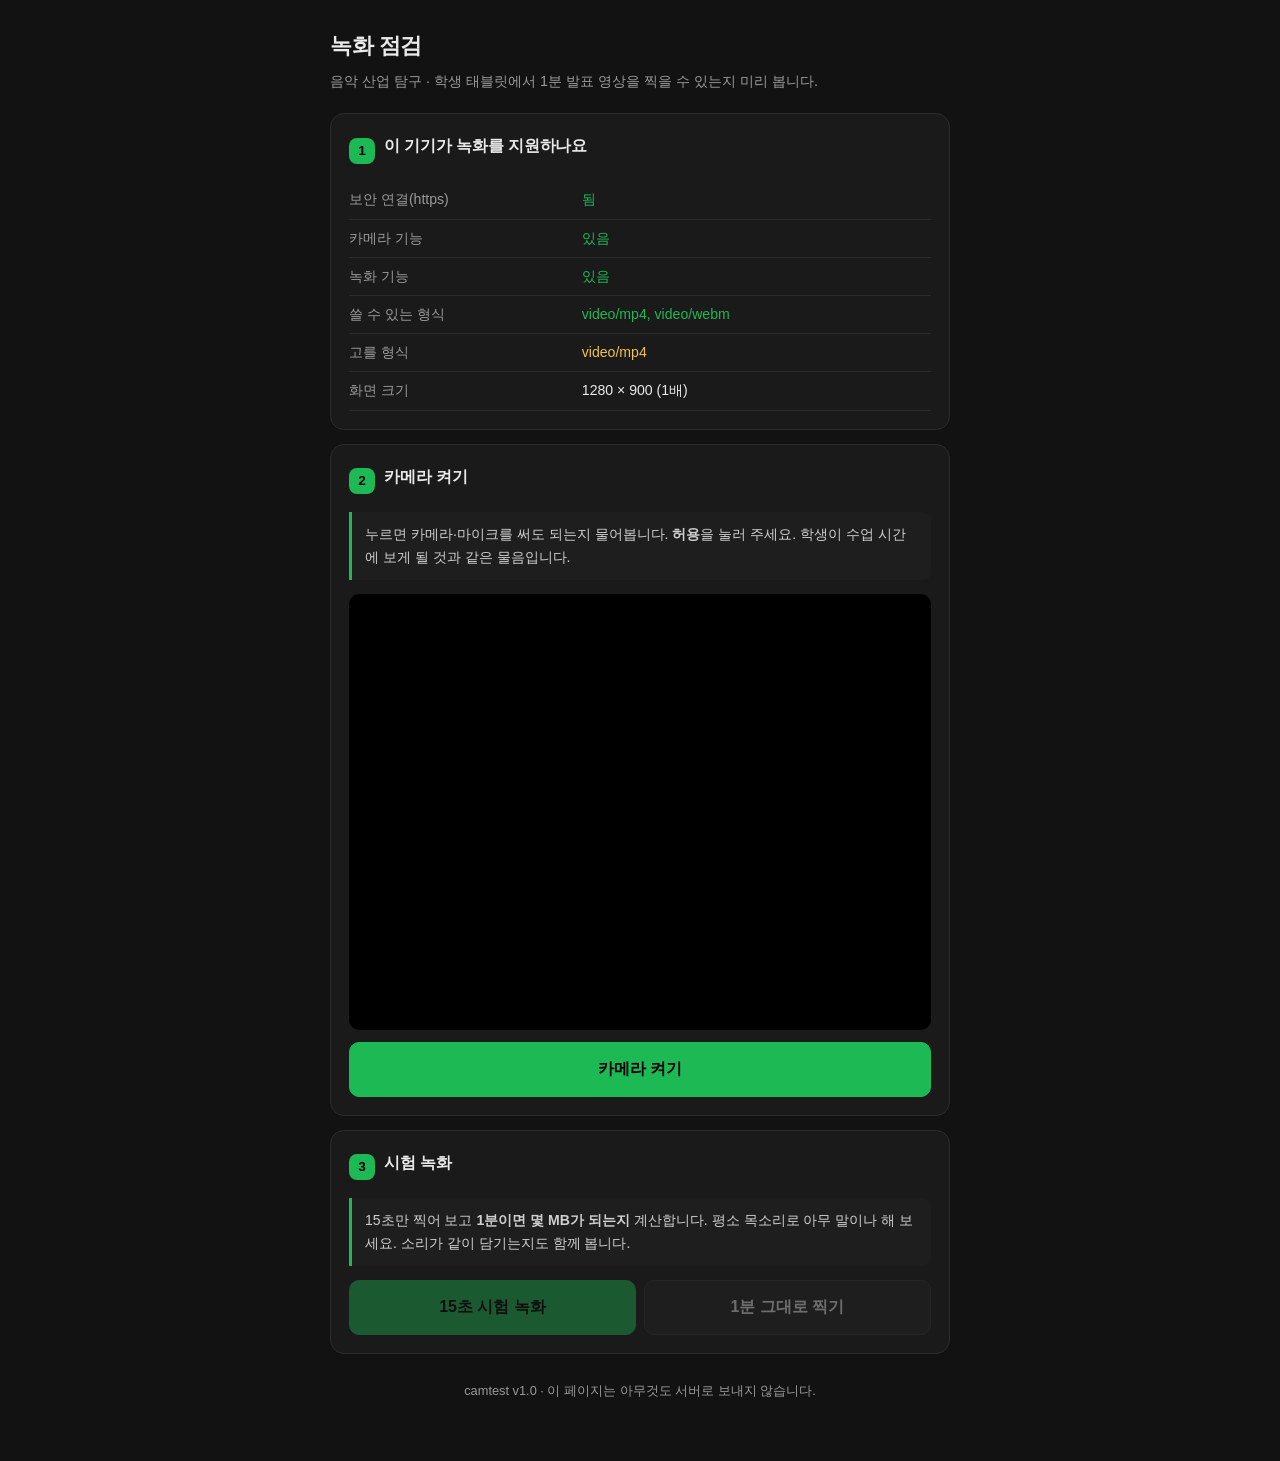
==== camtest.html @ 09748691 "Add files via upload" ====
<!DOCTYPE html>
<html lang="ko">
<head>
<meta charset="utf-8">
<meta name="viewport" content="width=device-width, initial-scale=1, viewport-fit=cover">
<meta name="theme-color" content="#121212">
<meta name="robots" content="noindex">
<title>녹화 점검 · 음악 산업 탐구</title>
<style>
:root{
  --bg:#121212; --card:#1a1a1a; --line:#2c2c2c;
  --tx:#eaeaea; --dim:#9a9a9a; --accent:#1DB954;
  --warn:#F2C14E; --bad:#E8734A;
}
*{box-sizing:border-box}
body{
  margin:0; padding:0 16px 60px;
  background:var(--bg); color:var(--tx);
  font-family:-apple-system,BlinkMacSystemFont,"Apple SD Gothic Neo","Malgun Gothic",
              "Noto Sans KR",sans-serif;
  font-size:16px; line-height:1.65; -webkit-text-size-adjust:100%;
}
.wrap{max-width:620px; margin:0 auto}
header{padding:28px 0 6px}
h1{font-size:1.35rem; margin:0 0 6px; letter-spacing:-.02em}
h2{font-size:1.02rem; margin:0 0 10px; letter-spacing:-.01em}
.sub{color:var(--dim); font-size:.9rem; margin:0}
.card{
  background:var(--card); border:1px solid var(--line);
  border-radius:14px; padding:18px; margin-top:14px;
}
.step{display:flex; align-items:center; gap:9px; margin-bottom:12px}
.no{
  width:26px; height:26px; flex:0 0 26px; border-radius:8px;
  background:var(--accent); color:#000; font-weight:700; font-size:.85rem;
  display:grid; place-items:center;
}
button{
  font:inherit; font-weight:600; color:var(--tx);
  background:#262626; border:1px solid #383838; border-radius:10px;
  padding:13px 18px; min-height:48px; cursor:pointer;
}
button.primary{background:var(--accent); border-color:var(--accent); color:#000}
button.block{display:block; width:100%}
button:disabled{opacity:.4; cursor:default}
button+button{margin-top:8px}
.row{display:flex; gap:8px; flex-wrap:wrap}
.row>button{flex:1 1 150px; margin-top:0}
video{
  width:100%; aspect-ratio:4/3; background:#000;
  border-radius:10px; display:block; object-fit:cover;
}
table{width:100%; border-collapse:collapse; font-size:.88rem}
td{padding:7px 0; border-bottom:1px solid var(--line); vertical-align:top}
td:first-child{color:var(--dim); width:40%; padding-right:10px}
td:last-child{font-variant-numeric:tabular-nums; word-break:break-all}
.ok{color:var(--accent)} .warn{color:var(--warn)} .bad{color:var(--bad)}
.dim{color:var(--dim)}
.note{
  background:#1e1e1e; border-left:3px solid var(--accent);
  padding:11px 13px; border-radius:0 8px 8px 0;
  font-size:.88rem; color:#cfcfcf; margin:0 0 14px;
}
.big{font-size:2.1rem; font-weight:700; text-align:center;
     font-variant-numeric:tabular-nums; margin:8px 0 2px; letter-spacing:-.02em}
.biglab{text-align:center; color:var(--dim); font-size:.85rem; margin:0 0 6px}
.clock{
  position:absolute; top:10px; left:10px;
  background:rgba(0,0,0,.66); color:#fff; border-radius:8px;
  padding:4px 10px; font-size:.9rem; font-weight:700;
  font-variant-numeric:tabular-nums;
}
.rec{
  position:absolute; top:10px; right:10px; display:flex; align-items:center; gap:6px;
  background:rgba(0,0,0,.66); border-radius:8px; padding:4px 10px; font-size:.82rem;
}
.rec i{width:9px; height:9px; border-radius:50%; background:var(--bad); display:block;
       animation:blink 1s steps(1) infinite}
@keyframes blink{50%{opacity:.15}}
.vidbox{position:relative}
.hide{display:none !important}
textarea{
  width:100%; min-height:150px; background:#0e0e0e; color:var(--tx);
  border:1px solid var(--line); border-radius:10px; padding:12px;
  font-family:ui-monospace,SFMono-Regular,Menlo,monospace; font-size:.8rem; line-height:1.5;
}
footer{color:var(--dim); font-size:.8rem; text-align:center; margin-top:26px}
</style>
</head>
<body>
<div class="wrap">

<header>
  <h1>녹화 점검</h1>
  <p class="sub">음악 산업 탐구 · 학생 태블릿에서 1분 발표 영상을 찍을 수 있는지 미리 봅니다.</p>
</header>

<!-- 1단계 -------------------------------------------------------------- -->
<div class="card">
  <div class="step"><div class="no">1</div><h2>이 기기가 녹화를 지원하나요</h2></div>
  <table id="tblEnv"><tr><td>확인하는 중…</td><td></td></tr></table>
</div>

<!-- 2단계 -------------------------------------------------------------- -->
<div class="card">
  <div class="step"><div class="no">2</div><h2>카메라 켜기</h2></div>
  <p class="note">누르면 카메라·마이크를 써도 되는지 물어봅니다. <b>허용</b>을 눌러 주세요.
    학생이 수업 시간에 보게 될 것과 같은 물음입니다.</p>
  <div class="vidbox">
    <video id="live" playsinline muted></video>
    <div class="clock hide" id="clock">00:15</div>
    <div class="rec hide" id="recDot"><i></i>녹화 중</div>
  </div>
  <button class="primary block" id="btnCam" style="margin-top:12px">카메라 켜기</button>
  <table id="tblCam" class="hide" style="margin-top:12px"></table>
</div>

<!-- 3단계 -------------------------------------------------------------- -->
<div class="card">
  <div class="step"><div class="no">3</div><h2>시험 녹화</h2></div>
  <p class="note">15초만 찍어 보고 <b>1분이면 몇 MB가 되는지</b> 계산합니다.
    평소 목소리로 아무 말이나 해 보세요. 소리가 같이 담기는지도 함께 봅니다.</p>
  <div class="row">
    <button class="primary" id="btnRec15" disabled>15초 시험 녹화</button>
    <button id="btnRec60" disabled>1분 그대로 찍기</button>
  </div>
  <div id="result" class="hide" style="margin-top:16px">
    <p class="big" id="bigMB">–</p>
    <p class="biglab">1분 영상 예상 용량</p>
    <table id="tblRec"></table>
  </div>
</div>

<!-- 4단계 -------------------------------------------------------------- -->
<div class="card hide" id="cardPlay">
  <div class="step"><div class="no">4</div><h2>찍은 것 확인</h2></div>
  <p class="note">소리가 나오는지, 얼굴이 알아볼 만한지 보세요.
    여기서 잘 나오면 학생 화면에 그대로 넣을 수 있습니다.</p>
  <video id="play" controls playsinline></video>
  <button class="block" id="btnDl" style="margin-top:12px">이 영상을 태블릿에 내려받기</button>
</div>

<!-- 5단계 -------------------------------------------------------------- -->
<div class="card hide" id="cardSum">
  <div class="step"><div class="no">5</div><h2>결과 보내기</h2></div>
  <p class="note">아래 글을 통째로 복사해서 저에게 붙여 주시면,
    이 기기에 맞춰 화질과 용량을 정하겠습니다.</p>
  <textarea id="sum" readonly></textarea>
  <button class="primary block" id="btnCopy" style="margin-top:10px">복사하기</button>
</div>

<footer>camtest v1.0 · 이 페이지는 아무것도 서버로 보내지 않습니다.</footer>
</div>

<script>
/* ==========================================================================
   녹화 점검 — 학생 태블릿에서 MediaRecorder 가 쓸 만한지 재 봅니다.
   서버 통신은 하지 않습니다. 찍은 영상은 이 기기 메모리에만 있습니다.
   ========================================================================== */

var $ = function (s) { return document.querySelector(s); };
var LOG = {};                 // 결과 요약에 담을 값
var stream = null, rec = null, chunks = [], blob = null, mime = '';
var TARGET_V = 600000, TARGET_A = 64000;   // 480p 600kbps + 소리 64kbps 를 노림

/* 코덱 후보. 앞에 있는 것부터 씁니다.
   mp4 가 되면 mp4 를 씁니다 — 아이패드·갤럭시탭·PC 어디서나 바로 재생됩니다. */
var CAND = [
  'video/mp4;codecs=avc1.42E01E,mp4a.40.2',
  'video/mp4',
  'video/webm;codecs=h264,opus',
  'video/webm;codecs=vp8,opus',
  'video/webm;codecs=vp9,opus',
  'video/webm'
];

function row(k, v, cls) {
  return '<tr><td>' + k + '</td><td' + (cls ? ' class="' + cls + '"' : '') + '>' + v + '</td></tr>';
}
function mb(bytes) { return (bytes / 1048576).toFixed(1); }

/* ---------- 1단계 · 기기 확인 ---------------------------------------- */
(function checkEnv() {
  var out = '';
  var secure = window.isSecureContext;
  var hasGUM = !!(navigator.mediaDevices && navigator.mediaDevices.getUserMedia);
  var hasMR  = (typeof MediaRecorder !== 'undefined');

  LOG.ua = navigator.userAgent;
  LOG.secure = secure; LOG.gum = hasGUM; LOG.mr = hasMR;

  out += row('보안 연결(https)', secure ? '됨' : '아님 — 이러면 카메라를 못 씁니다',
             secure ? 'ok' : 'bad');
  out += row('카메라 기능', hasGUM ? '있음' : '없음', hasGUM ? 'ok' : 'bad');
  out += row('녹화 기능', hasMR ? '있음' : '없음 — 이 기기는 앱 안에서 못 찍습니다',
             hasMR ? 'ok' : 'bad');

  var good = [];
  if (hasMR && MediaRecorder.isTypeSupported) {
    for (var i = 0; i < CAND.length; i++) {
      try { if (MediaRecorder.isTypeSupported(CAND[i])) good.push(CAND[i]); } catch (e) {}
    }
  }
  LOG.codecs = good;
  mime = good[0] || '';
  out += row('쓸 수 있는 형식',
             good.length ? good.map(function (g) { return g.split(';')[0]; })
                               .filter(function (v, i, a) { return a.indexOf(v) === i; }).join(', ')
                         : '없음',
             good.length ? 'ok' : 'bad');
  out += row('고를 형식', mime || '—', mime.indexOf('mp4') === 0 ? 'ok' : (mime ? 'warn' : 'bad'));
  out += row('화면 크기', window.screen.width + ' × ' + window.screen.height +
             ' (' + (window.devicePixelRatio || 1) + '배)');

  $('#tblEnv').innerHTML = out;

  if (!secure || !hasGUM || !hasMR) {
    $('#btnCam').disabled = true;
    $('#btnCam').textContent = '이 기기에서는 앱 안 녹화가 안 됩니다';
  }
})();

/* ---------- 2단계 · 카메라 ------------------------------------------- */
$('#btnCam').addEventListener('click', async function () {
  var b = $('#btnCam');
  b.disabled = true; b.textContent = '카메라를 여는 중…';
  try {
    stream = await navigator.mediaDevices.getUserMedia({
      video: { facingMode: 'user',
               width:  { ideal: 640 },
               height: { ideal: 480 },
               frameRate: { ideal: 24, max: 30 } },
      audio: { echoCancellation: true, noiseSuppression: true }
    });
  } catch (e) {
    LOG.camError = e.name + ' / ' + e.message;
    b.disabled = false; b.textContent = '다시 켜 보기';
    $('#tblCam').classList.remove('hide');
    $('#tblCam').innerHTML = row('카메라를 못 켰습니다', e.name + ' — ' + e.message, 'bad') +
      row('흔한 까닭',
          e.name === 'NotAllowedError' ? '허용을 안 눌렀거나, 기기 설정에서 막혀 있습니다.'
        : e.name === 'NotFoundError'   ? '앞 카메라를 찾지 못했습니다.'
        : e.name === 'NotReadableError'? '다른 앱이 카메라를 쓰고 있습니다.'
        : '학교에서 관리 설정으로 막았을 수 있습니다.');
    showSummary();
    return;
  }

  $('#live').srcObject = stream;
  $('#live').play().catch(function () {});
  b.classList.add('hide');

  var vt = stream.getVideoTracks()[0], at = stream.getAudioTracks()[0];
  var s = vt ? vt.getSettings() : {};
  LOG.video = s; LOG.audio = !!at;

  $('#tblCam').classList.remove('hide');
  $('#tblCam').innerHTML =
    row('실제 화면 크기', (s.width || '?') + ' × ' + (s.height || '?'), 'ok') +
    row('초당 장면 수', (s.frameRate ? Math.round(s.frameRate) : '?') + ' 장') +
    row('마이크', at ? '잡힘' : '없음', at ? 'ok' : 'bad');

  $('#btnRec15').disabled = false;
  $('#btnRec60').disabled = false;
});

/* ---------- 3단계 · 녹화 --------------------------------------------- */
function record(seconds) {
  if (!stream) return;
  chunks = []; blob = null;
  $('#result').classList.add('hide');
  $('#cardPlay').classList.add('hide');
  $('#btnRec15').disabled = true; $('#btnRec60').disabled = true;

  var opt = { videoBitsPerSecond: TARGET_V, audioBitsPerSecond: TARGET_A };
  if (mime) opt.mimeType = mime;

  try { rec = new MediaRecorder(stream, opt); }
  catch (e) {
    try { rec = new MediaRecorder(stream); }        // 옵션을 거절하면 기본값으로
    catch (e2) {
      LOG.recError = e2.name + ' / ' + e2.message;
      alert('이 기기에서는 녹화를 시작하지 못했습니다: ' + e2.message);
      $('#btnRec15').disabled = false; $('#btnRec60').disabled = false;
      showSummary();
      return;
    }
  }
  LOG.usedMime = rec.mimeType || mime || '(모름)';

  rec.ondataavailable = function (e) { if (e.data && e.data.size) chunks.push(e.data); };
  rec.onstop = function () { finish(seconds); };

  var t0 = Date.now();
  rec.start(1000);                                   // 1초마다 조각을 받습니다
  $('#recDot').classList.remove('hide');
  $('#clock').classList.remove('hide');

  var timer = setInterval(function () {
    var left = Math.max(0, seconds - Math.round((Date.now() - t0) / 1000));
    $('#clock').textContent = '00:' + (left < 10 ? '0' : '') + left;
    if (left <= 0) {
      clearInterval(timer);
      $('#recDot').classList.add('hide');
      $('#clock').classList.add('hide');
      try { rec.stop(); } catch (e) {}
    }
  }, 200);
  $('#clock').textContent = '00:' + (seconds < 10 ? '0' : '') + seconds;
}

function finish(seconds) {
  blob = new Blob(chunks, { type: (rec && rec.mimeType) || mime || 'video/mp4' });
  var perMin = blob.size * (60 / seconds);
  var kbps = Math.round(blob.size * 8 / seconds / 1000);

  LOG.seconds = seconds;
  LOG.bytes = blob.size;
  LOG.perMinMB = +mb(perMin);
  LOG.kbps = kbps;

  $('#bigMB').textContent = mb(perMin) + ' MB';
  $('#bigMB').className = 'big ' + (perMin < 8388608 ? 'ok' : perMin < 26214400 ? 'warn' : 'bad');

  var judge = perMin < 8388608
      ? '아주 좋습니다. 한 학급 30명이 250MB 안팎이라 수업 중에 무리 없이 올라갑니다.'
    : perMin < 26214400
      ? '쓸 만합니다. 화질을 한 단계 낮추면 더 가벼워집니다.'
      : '너무 큽니다. 화질·초당 장면 수를 낮추도록 손보겠습니다.';

  $('#tblRec').innerHTML =
    row('찍은 길이', seconds + '초') +
    row('실제 파일 크기', mb(blob.size) + ' MB') +
    row('초당 자료량', kbps + ' kbps') +
    row('한 학급 30명이면', mb(perMin * 30) + ' MB') +
    row('3학년 265명이면', (perMin * 265 / 1073741824).toFixed(2) + ' GB') +
    row('저장 형식', LOG.usedMime) +
    row('판단', judge, perMin < 8388608 ? 'ok' : perMin < 26214400 ? 'warn' : 'bad');

  $('#result').classList.remove('hide');
  $('#cardPlay').classList.remove('hide');
  $('#play').src = URL.createObjectURL(blob);
  $('#btnRec15').disabled = false; $('#btnRec60').disabled = false;
  showSummary();
  $('#cardPlay').scrollIntoView({ behavior: 'smooth', block: 'start' });
}

$('#btnRec15').addEventListener('click', function () { record(15); });
$('#btnRec60').addEventListener('click', function () { record(60); });

/* ---------- 4단계 · 내려받기 ------------------------------------------ */
$('#btnDl').addEventListener('click', function () {
  if (!blob) return;
  var ext = (LOG.usedMime || '').indexOf('mp4') >= 0 ? 'mp4' : 'webm';
  var a = document.createElement('a');
  a.href = URL.createObjectURL(blob);
  a.download = '녹화점검.' + ext;
  document.body.appendChild(a); a.click();
  setTimeout(function () { a.remove(); }, 500);
});

/* ---------- 5단계 · 결과 요약 ----------------------------------------- */
function showSummary() {
  var L = [];
  L.push('[녹화 점검 결과]');
  L.push('기기: ' + LOG.ua);
  L.push('화면: ' + window.screen.width + '×' + window.screen.height +
         ' (' + (window.devicePixelRatio || 1) + '배)');
  L.push('보안연결 ' + (LOG.secure ? 'O' : 'X') +
         ' / 카메라 ' + (LOG.gum ? 'O' : 'X') +
         ' / 녹화 ' + (LOG.mr ? 'O' : 'X'));
  L.push('가능 형식: ' + ((LOG.codecs && LOG.codecs.length) ? LOG.codecs.join(' | ') : '없음'));
  if (LOG.camError) L.push('카메라 오류: ' + LOG.camError);
  if (LOG.recError) L.push('녹화 오류: ' + LOG.recError);
  if (LOG.video) {
    L.push('실제 촬영: ' + LOG.video.width + '×' + LOG.video.height +
           ' @' + Math.round(LOG.video.frameRate || 0) + 'fps, 마이크 ' + (LOG.audio ? 'O' : 'X'));
  }
  if (LOG.bytes) {
    L.push('저장 형식: ' + LOG.usedMime);
    L.push(LOG.seconds + '초 = ' + mb(LOG.bytes) + 'MB → 1분 ' + LOG.perMinMB + 'MB (' + LOG.kbps + 'kbps)');
    L.push('30명 ' + mb(LOG.bytes * (60 / LOG.seconds) * 30) + 'MB / 265명 ' +
           (LOG.bytes * (60 / LOG.seconds) * 265 / 1073741824).toFixed(2) + 'GB');
  }
  $('#sum').value = L.join('\n');
  $('#cardSum').classList.remove('hide');
}

$('#btnCopy').addEventListener('click', async function () {
  var t = $('#sum');
  try {
    await navigator.clipboard.writeText(t.value);
    $('#btnCopy').textContent = '복사했습니다';
  } catch (e) {
    t.removeAttribute('readonly'); t.focus(); t.select();
    document.execCommand('copy');
    t.setAttribute('readonly', 'readonly');
    $('#btnCopy').textContent = '복사했습니다 (안 되면 손으로 긁어 주세요)';
  }
  setTimeout(function () { $('#btnCopy').textContent = '복사하기'; }, 2500);
});

/* 페이지를 떠날 때 카메라를 끕니다. */
window.addEventListener('pagehide', function () {
  if (stream) stream.getTracks().forEach(function (t) { t.stop(); });
});
</script>
</body>
</html>
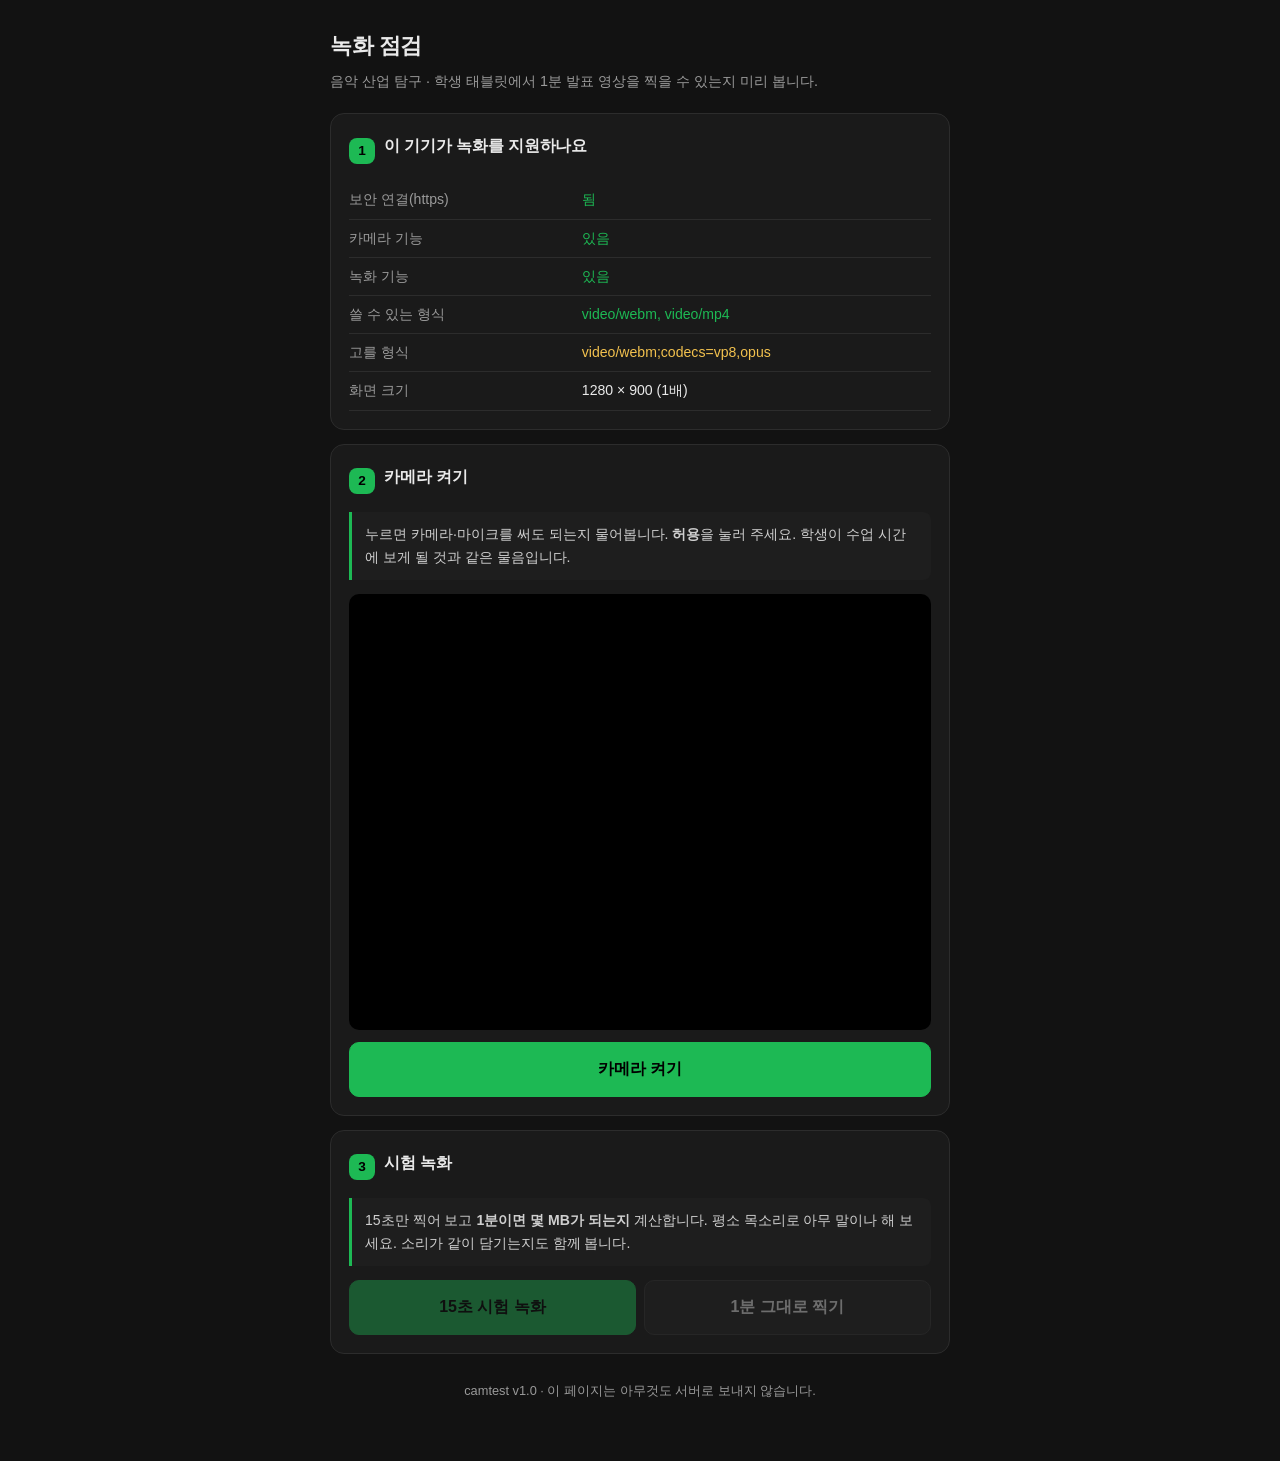
==== commit 26297b91: "Add files via upload" ====
--- a/camtest.html
+++ b/camtest.html
@@ -163,14 +163,17 @@
 var stream = null, rec = null, chunks = [], blob = null, mime = '';
 var TARGET_V = 600000, TARGET_A = 64000;   // 480p 600kbps + 소리 64kbps 를 노림
 
-/* 코덱 후보. 앞에 있는 것부터 씁니다.
-   mp4 가 되면 mp4 를 씁니다 — 아이패드·갤럭시탭·PC 어디서나 바로 재생됩니다. */
+/* 코덱 후보. 학생 화면(app.js)과 같은 차례로 두었습니다.
+   코덱까지 적은 것을 먼저 물어봅니다 — 그냥 'video/mp4' 만 물으면 「된다」고
+   답하고서 속에 엉뚱한 코덱을 넣는 브라우저가 있어, 이름은 .mp4 인데
+   구글 드라이브에서 재생이 안 되는 파일이 나오기 때문입니다. */
 var CAND = [
   'video/mp4;codecs=avc1.42E01E,mp4a.40.2',
-  'video/mp4',
+  'video/mp4;codecs=avc1.4D401E,mp4a.40.2',
   'video/webm;codecs=h264,opus',
   'video/webm;codecs=vp8,opus',
   'video/webm;codecs=vp9,opus',
+  'video/mp4',
   'video/webm'
 ];
 
